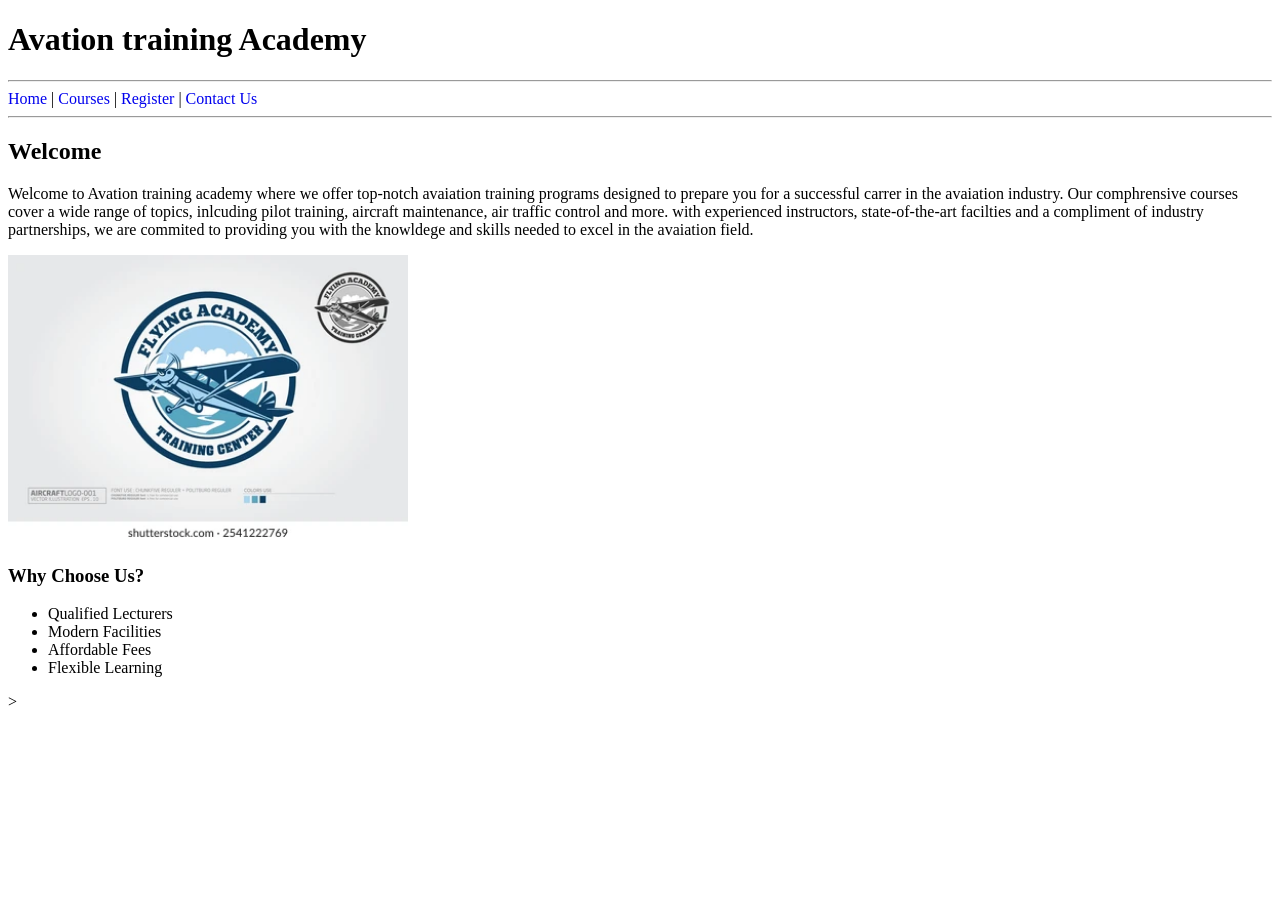
==== index.html @ 4331d467 "site" ====
<!DOCTYPE html>
<html>
<head>
    <title>Avaiation training Academy</title>

 <link rel="stylesheet" href="style.css">

 <link rel="icon" type="image/png" href="./images/phoenix.png">   
</head>
<body>

    <h1>Avation training Academy</h1>

    <hr>

    <a href="index.html">Home</a> |
    <a href="courses.html">Courses</a> |
    <a href="register.html">Register</a> |
    <a href="contact.html">Contact Us</a>

    <hr>

    <h2>Welcome</h2>

    <p>
        Welcome to Avation training academy where we offer top-notch avaiation training programs designed to prepare you for a successful carrer in the avaiation industry. Our comphrensive courses cover a wide range of topics, inlcuding pilot training, aircraft maintenance, air traffic control and more. with experienced instructors, state-of-the-art facilties and a compliment of industry partnerships, we are commited to providing you with the knowldege and skills needed to excel in the avaiation field. 
        
    </p>
   

    <img src="./images/flight academy.webp" alt="flight academy" width="400">


    <h3>Why Choose Us?</h3>

    <ul>
        <li>Qualified Lecturers</li>
        <li>Modern Facilities</li>
        <li>Affordable Fees</li>
        <li>Flexible Learning</li>
    </ul>
>
</body>
</html>
---- style.css ----
a{
text-decoration:none;

}
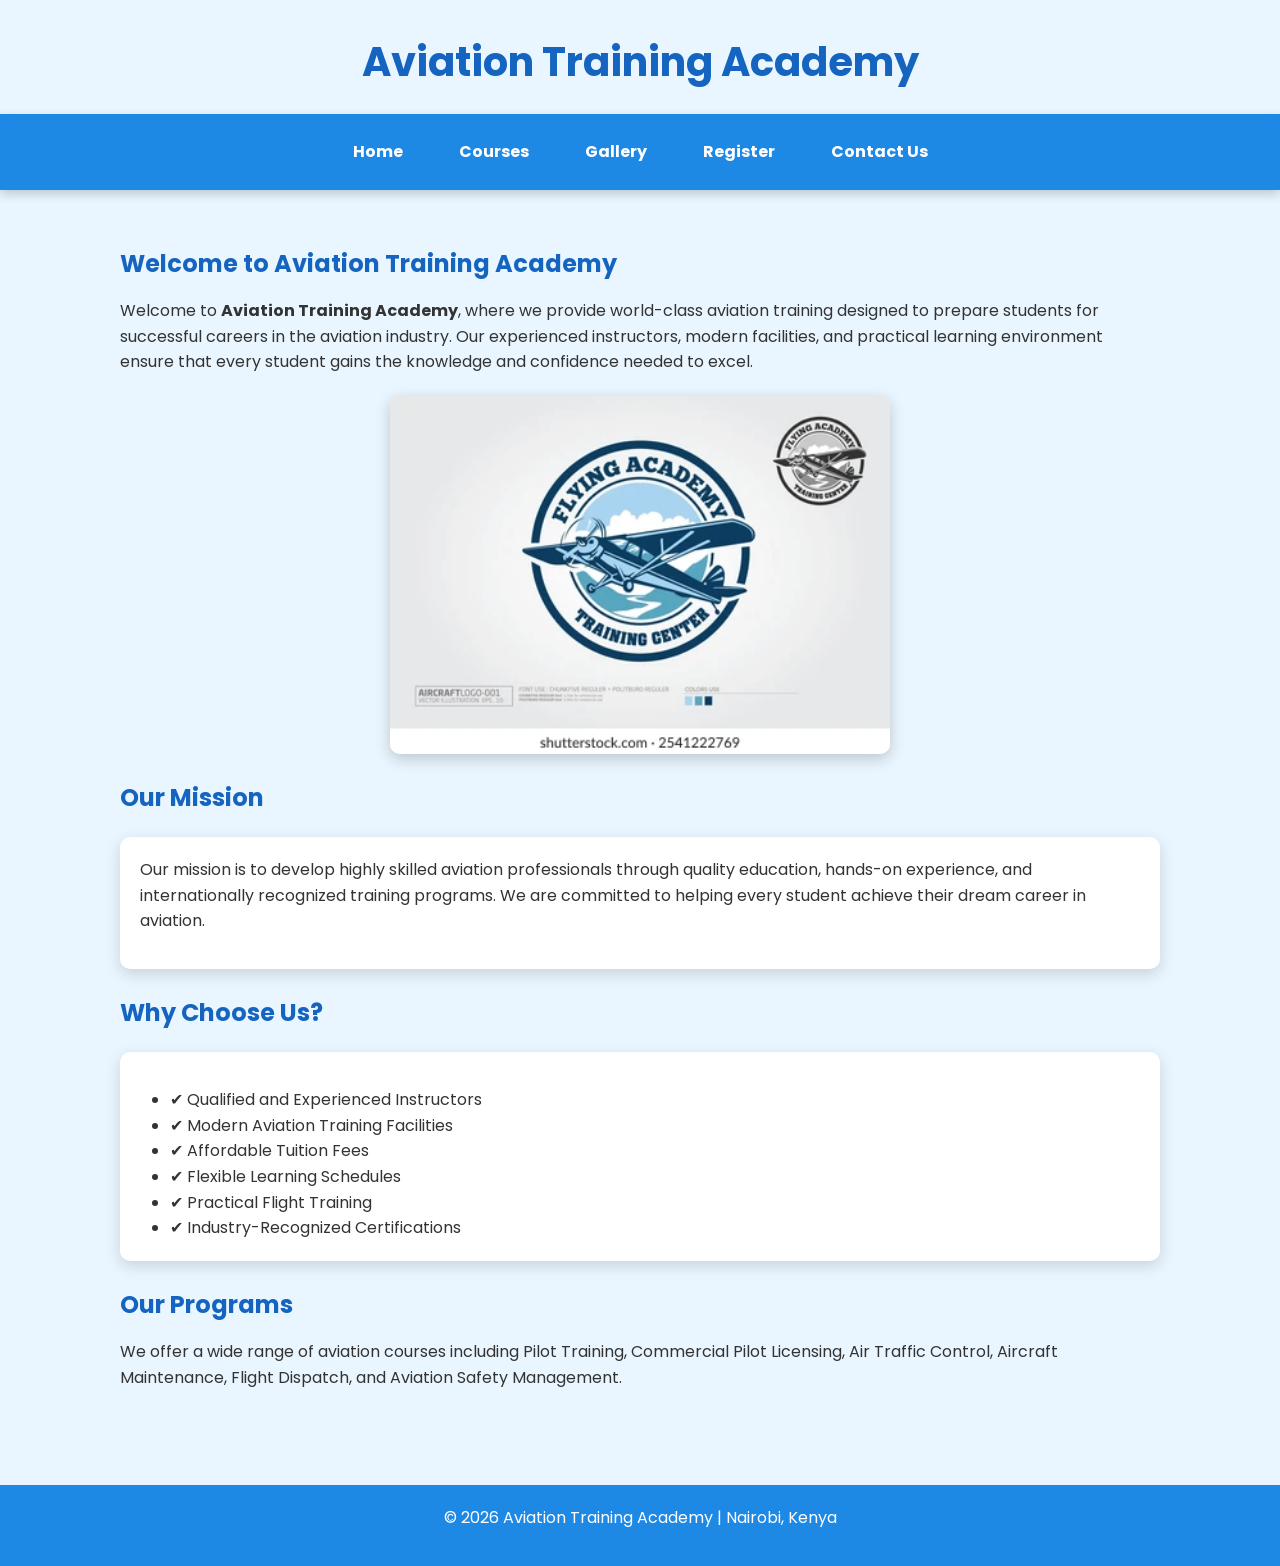
==== commit 68d1bcb1: "site" ====
--- a/index.html
+++ b/index.html
@@ -1,44 +1,85 @@
 <!DOCTYPE html>
-<html>
+<html lang="en">
+
 <head>
-    <title>Avaiation training Academy</title>
+    <meta charset="UTF-8">
+    <meta name="viewport" content="width=device-width, initial-scale=1.0">
+    <title>Aviation Training Academy</title>
 
- <link rel="stylesheet" href="style.css">
+    <link rel="stylesheet" href="style.css">
+    <link rel="icon" type="image/png" href="./images/phoenix.png">
+        <link rel="icon" type="image/png" href="./images/phoenix.png">
+</head>
 
- <link rel="icon" type="image/png" href="./images/phoenix.png">   
-</head>
 <body>
 
-    <h1>Avation training Academy</h1>
+    <h1>Aviation Training Academy</h1>
 
-    <hr>
+    <!-- Navigation Bar -->
+    <nav>
+        <a href="index.html">Home</a>
+        <a href="courses.html">Courses</a>
+        <a href="gallery.html">Gallery</a>
+        <a href="register.html">Register</a>
+        <a href="contact.html">Contact Us</a>
+    </nav>
 
-    <a href="index.html">Home</a> |
-    <a href="courses.html">Courses</a> |
-    <a href="register.html">Register</a> |
-    <a href="contact.html">Contact Us</a>
+    <div class="container">
 
-    <hr>
+        <h2>Welcome to Aviation Training Academy</h2>
 
-    <h2>Welcome</h2>
+        <p>
+            Welcome to <strong>Aviation Training Academy</strong>, where we provide
+            world-class aviation training designed to prepare students for successful
+            careers in the aviation industry. Our experienced instructors, modern
+            facilities, and practical learning environment ensure that every student
+            gains the knowledge and confidence needed to excel.
+        </p>
 
-    <p>
-        Welcome to Avation training academy where we offer top-notch avaiation training programs designed to prepare you for a successful carrer in the avaiation industry. Our comphrensive courses cover a wide range of topics, inlcuding pilot training, aircraft maintenance, air traffic control and more. with experienced instructors, state-of-the-art facilties and a compliment of industry partnerships, we are commited to providing you with the knowldege and skills needed to excel in the avaiation field. 
-        
-    </p>
-   
+        <img src="./images/flight academy.webp" alt="Aviation Training Academy">
 
-    <img src="./images/flight academy.webp" alt="flight academy" width="400">
+        <h2>Our Mission</h2>
 
+        <div class="card">
+            <p>
+                Our mission is to develop highly skilled aviation professionals through
+                quality education, hands-on experience, and internationally recognized
+                training programs. We are committed to helping every student achieve
+                their dream career in aviation.
+            </p>
+        </div>
 
-    <h3>Why Choose Us?</h3>
+        <h2>Why Choose Us?</h2>
 
-    <ul>
-        <li>Qualified Lecturers</li>
-        <li>Modern Facilities</li>
-        <li>Affordable Fees</li>
-        <li>Flexible Learning</li>
-    </ul>
->
+        <div class="card">
+
+            <ul>
+                <li>✔ Qualified and Experienced Instructors</li>
+                <li>✔ Modern Aviation Training Facilities</li>
+                <li>✔ Affordable Tuition Fees</li>
+                <li>✔ Flexible Learning Schedules</li>
+                <li>✔ Practical Flight Training</li>
+                <li>✔ Industry-Recognized Certifications</li>
+            </ul>
+
+        </div>
+
+        <h2>Our Programs</h2>
+
+        <p>
+            We offer a wide range of aviation courses including Pilot Training,
+            Commercial Pilot Licensing, Air Traffic Control, Aircraft Maintenance,
+            Flight Dispatch, and Aviation Safety Management.
+        </p>
+
+    </div>
+
+    <footer>
+        <p>
+            &copy; 2026 Aviation Training Academy | Nairobi, Kenya
+        </p>
+    </footer>
+
 </body>
+
 </html>
--- a/style.css
+++ b/style.css
@@ -1,4 +1,334 @@
-a{
-text-decoration:none;
-
+@import url('https://fonts.googleapis.com/css2?family=Poppins:wght@300;400;500;600;700&display=swap');
+
+
+*{
+    margin:0;
+    padding:0;
+    box-sizing:border-box;
+}
+
+body{
+    font-family:'Poppins',sans-serif;
+    background:#EAF6FF;
+    color:#333;
+    line-height:1.6;
+}
+
+
+
+h1{
+    text-align:center;
+    color:#1565C0;
+    margin-top:30px;
+    margin-bottom:20px;
+    font-size:40px;
+}
+
+h2{
+    color:#1565C0;
+    margin-top:25px;
+    margin-bottom:15px;
+}
+
+h3{
+    color:#1565C0;
+    margin-top:20px;
+    margin-bottom:10px;
+}
+
+p{
+    margin-bottom:15px;
+}
+
+nav{
+    background:#1E88E5;
+    display:flex;
+    justify-content:center;
+    align-items:center;
+    gap:20px;
+    padding:15px;
+    flex-wrap:wrap;
+    box-shadow:0 4px 10px rgba(0,0,0,0.2);
+}
+
+nav a{
+    color:white;
+    text-decoration:none;
+    font-weight:bold;
+    padding:10px 18px;
+    border-radius:6px;
+    transition:0.3s;
+}
+
+nav a:hover{
+    background:#FF9800;
+    color:white;
+}
+
+
+
+.container{
+    width:90%;
+    max-width:1100px;
+    margin:auto;
+    padding:30px;
+}
+
+
+
+img{
+    width:100%;
+    max-width:500px;
+    display:block;
+    margin:20px auto;
+    border-radius:10px;
+    box-shadow:0 5px 15px rgba(0,0,0,.2);
+    transition:0.3s;
+}
+
+img:hover{
+    transform:scale(1.03);
+}
+
+
+ul,
+ol{
+    margin-left:30px;
+    margin-top:15px;
+}
+
+
+
+table{
+    width:100%;
+    border-collapse:collapse;
+    margin-top:20px;
+    margin-bottom:30px;
+    background:white;
+    box-shadow:0 5px 15px rgba(0,0,0,.15);
+}
+
+table th{
+    background:#1E88E5;
+    color:white;
+    padding:15px;
+}
+
+table td{
+    padding:15px;
+    text-align:center;
+    border:1px solid #ddd;
+}
+
+table tr:nth-child(even){
+    background:#F5FBFF;
+}
+
+table tr:hover{
+    background:#BBDEFB;
+}
+
+
+
+form{
+    background:white;
+    width:100%;
+    max-width:600px;
+    margin:auto;
+    padding:30px;
+    border-radius:10px;
+    box-shadow:0 8px 20px rgba(0,0,0,.15);
+}
+
+label{
+    font-weight:bold;
+    color:#1565C0;
+}
+
+input,
+textarea,
+select{
+    width:100%;
+    padding:12px;
+    margin-top:8px;
+    margin-bottom:18px;
+    border:1px solid #ccc;
+    border-radius:6px;
+    font-size:16px;
+    transition:0.3s;
+}
+
+input:focus,
+textarea:focus,
+select:focus{
+    border-color:#1E88E5;
+    outline:none;
+    box-shadow:0 0 5px rgba(30,136,229,.4);
+}
+
+input[type="radio"]{
+    width:auto;
+    margin-right:5px;
+}
+
+textarea{
+    resize:vertical;
+}
+
+input[type="submit"]{
+    background:#1E88E5;
+    color:white;
+    cursor:pointer;
+    border:none;
+    font-weight:bold;
+}
+
+input[type="submit"]:hover{
+    background:#FF9800;
+}
+
+
+
+button{
+    background:#1E88E5;
+    color:white;
+    padding:12px 20px;
+    border:none;
+    border-radius:6px;
+    cursor:pointer;
+    transition:.3s;
+}
+
+button:hover{
+    background:#FF9800;
+}
+
+
+
+.gallery{
+    display:grid;
+    grid-template-columns:repeat(auto-fit,minmax(250px,1fr));
+    gap:30px;
+    margin-top:40px;
+}
+
+.flip-card{
+    background:transparent;
+    width:100%;
+    height:300px;
+    perspective:1000px;
+}
+
+.flip-card-inner{
+    position:relative;
+    width:100%;
+    height:100%;
+    transition:transform .8s;
+    transform-style:preserve-3d;
+}
+
+.flip-card:hover .flip-card-inner{
+    transform:rotateY(180deg);
+}
+
+.flip-card-front,
+.flip-card-back{
+    position:absolute;
+    width:100%;
+    height:100%;
+    border-radius:10px;
+    overflow:hidden;
+    backface-visibility:hidden;
+    box-shadow:0 5px 15px rgba(0,0,0,.2);
+}
+
+.flip-card-front img{
+    width:100%;
+    height:100%;
+    object-fit:cover;
+    margin:0;
+}
+
+.flip-card-back{
+    background:#1E88E5;
+    color:white;
+    transform:rotateY(180deg);
+    display:flex;
+    justify-content:center;
+    align-items:center;
+    text-align:center;
+    padding:20px;
+}
+
+
+
+.card{
+    background:white;
+    padding:20px;
+    border-radius:10px;
+    box-shadow:0 5px 15px rgba(0,0,0,.15);
+    transition:0.3s;
+    margin-top:20px;
+}
+
+.card:hover{
+    transform:translateY(-8px);
+}
+
+
+.contact-box{
+    background:white;
+    padding:25px;
+    border-radius:10px;
+    box-shadow:0 5px 15px rgba(0,0,0,.15);
+    max-width:700px;
+    margin:auto;
+}
+
+
+
+hr{
+    border:none;
+    height:2px;
+    background:#BBDEFB;
+    margin:20px 0;
+}
+
+
+footer{
+    background:#1E88E5;
+    color:white;
+    text-align:center;
+    padding:20px;
+    margin-top:50px;
+}
+
+
+
+@media(max-width:768px){
+
+    h1{
+        font-size:30px;
+    }
+
+    nav{
+        flex-direction:column;
+    }
+
+    nav a{
+        width:100%;
+        text-align:center;
+    }
+
+    .container{
+        width:95%;
+    }
+
+    table{
+        font-size:14px;
+    }
+
+    form{
+        padding:20px;
+    }
 }
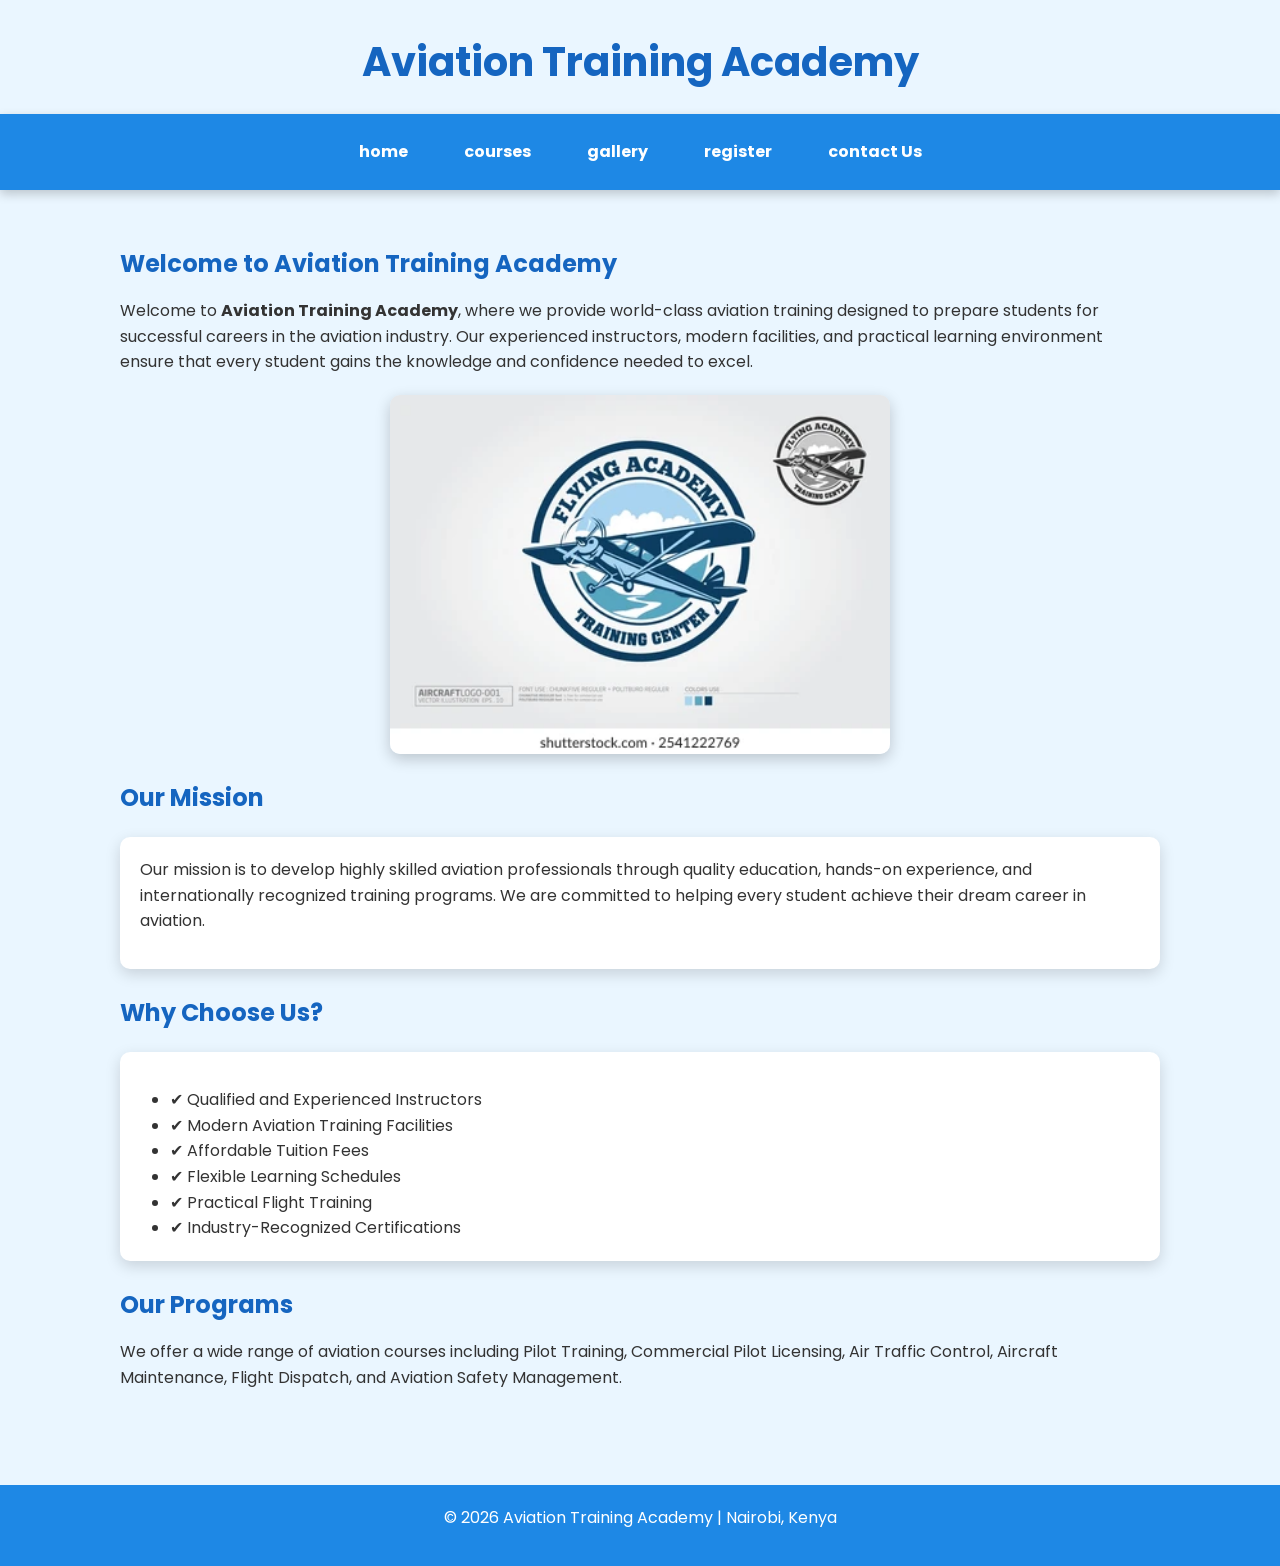
==== commit 09432fd7: "site changes" ====
--- a/index.html
+++ b/index.html
@@ -4,7 +4,7 @@
 <head>
     <meta charset="UTF-8">
     <meta name="viewport" content="width=device-width, initial-scale=1.0">
-    <title>Aviation Training Academy</title>
+    <title>Aviation Training </title>
 
     <link rel="stylesheet" href="style.css">
     <link rel="icon" type="image/png" href="./images/phoenix.png">
@@ -17,11 +17,11 @@
 
     <!-- Navigation Bar -->
     <nav>
-        <a href="index.html">Home</a>
-        <a href="courses.html">Courses</a>
-        <a href="gallery.html">Gallery</a>
-        <a href="register.html">Register</a>
-        <a href="contact.html">Contact Us</a>
+        <a href="index.html">home</a>
+        <a href="courses.html">courses</a>
+        <a href="gallery.html">gallery</a>
+        <a href="register.html">register</a>
+        <a href="contact.html">contact Us</a>
     </nav>
 
     <div class="container">
